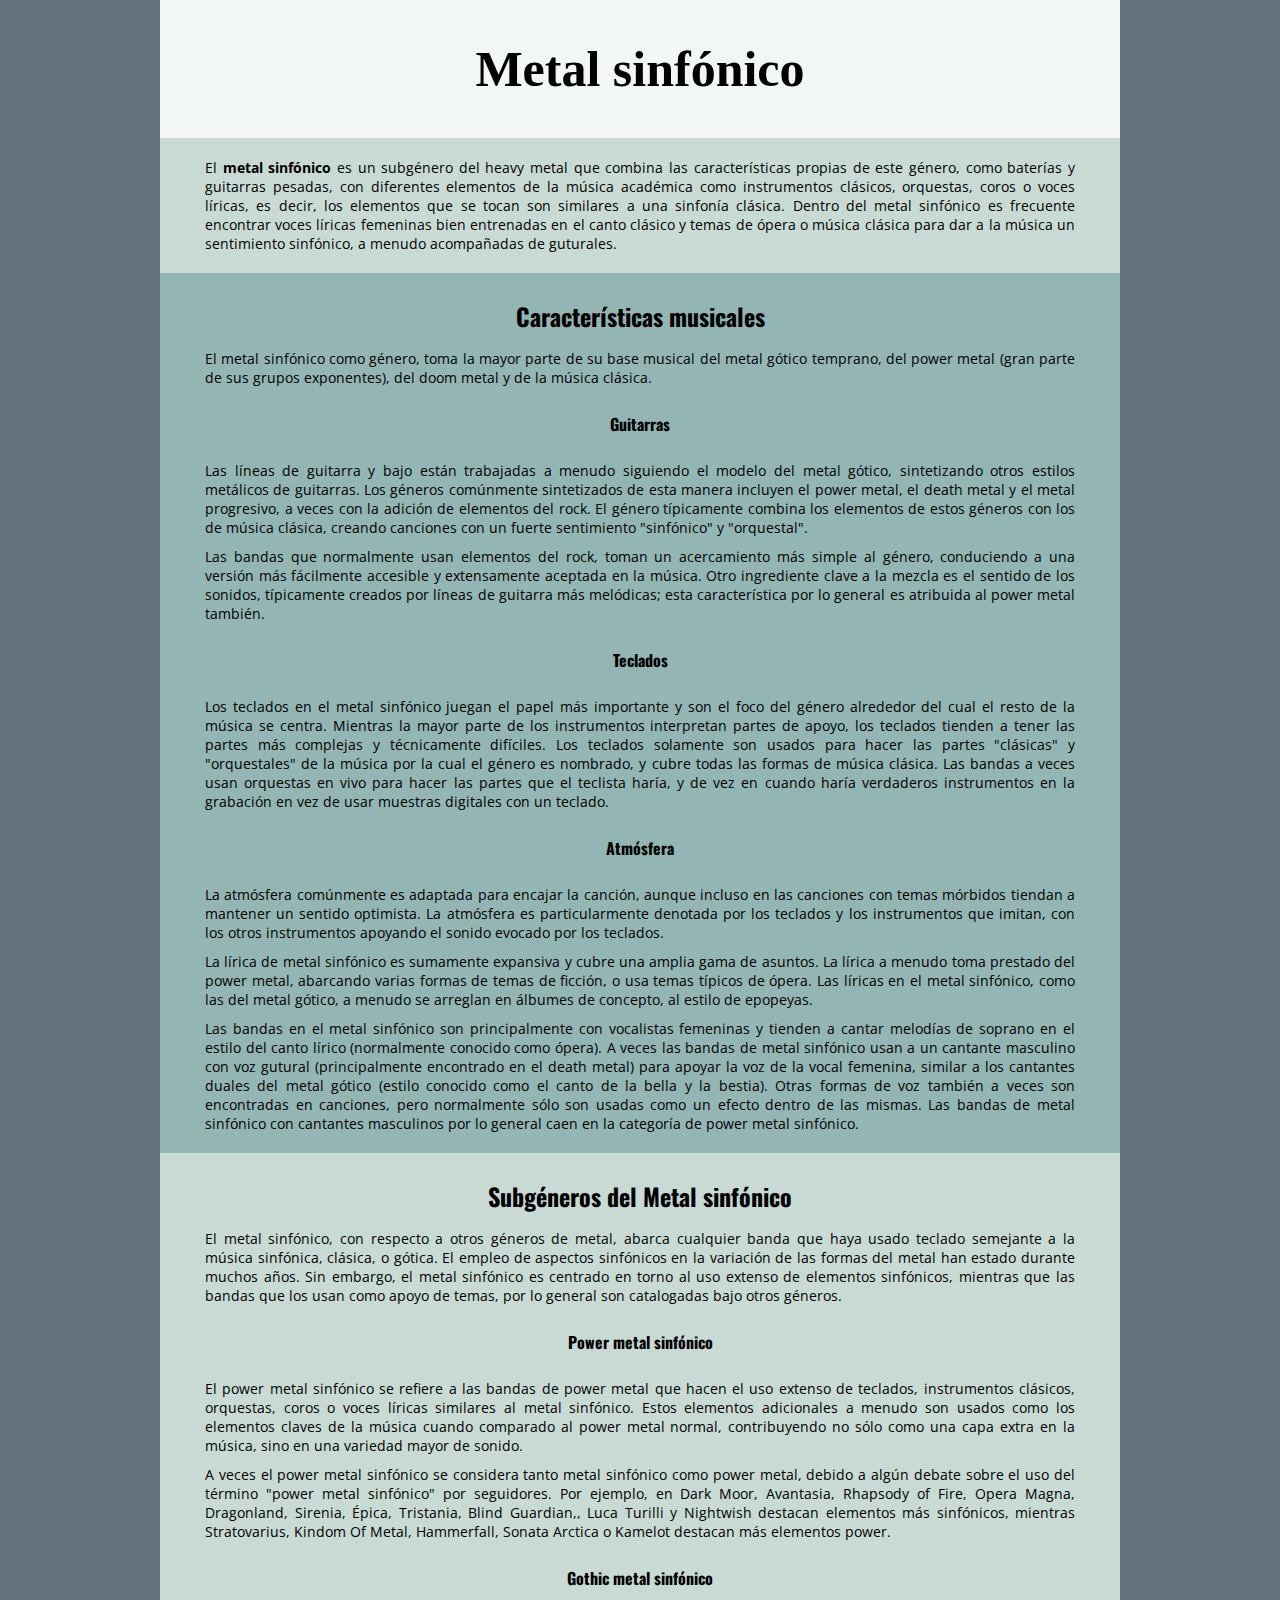
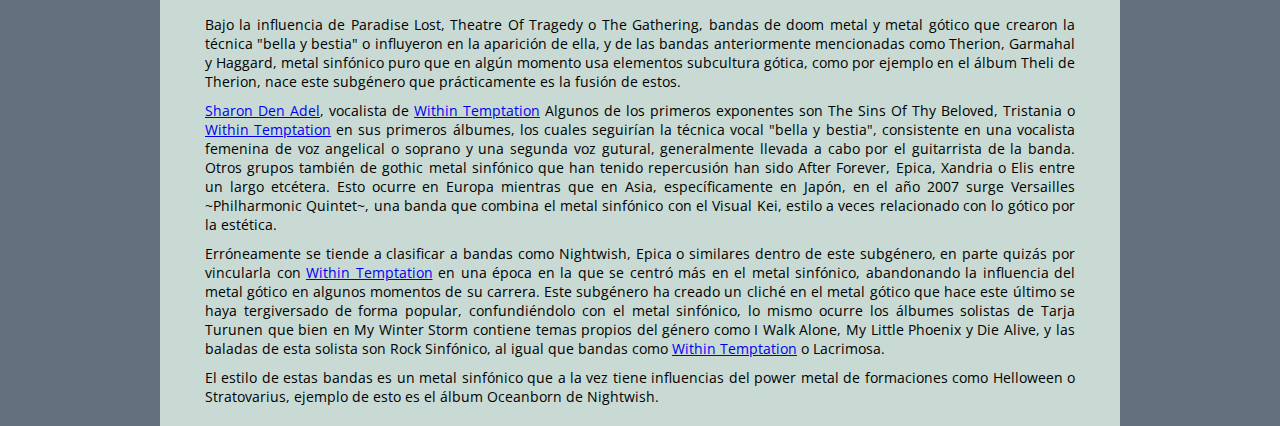
==== metal-sinfonico.html @ b1b8bfcd "Subo archivos iniciales a git" ====
<!DOCTYPE html>
<html>

<head>
    <title>Metal Sinfónico</title>
    <link rel="stylesheet" href="styles.css" type="text/css" />
    <link
        href="https://fonts.googleapis.com/css?family=Open+Sans:400,400i,700|Oswald:400,700|Source+Sans+Pro:400,400i,700&display=swap"
        rel="stylesheet">
    <link rel="stylesheet" media="screen" href="https://fontlibrary.org/face/linux-libertine" type="text/css" />
</head>

<body>
    <div class="title">
        <h1>Metal sinfónico</h1>
    </div>
    <div class="description-container">
        <p>
            El <span class="important-bold">metal sinfónico</span> es un subgénero del heavy metal que combina las
            características propias de este género, como baterías y guitarras pesadas, con diferentes elementos de la
            música académica como instrumentos clásicos,
            orquestas, coros o voces líricas, es decir, los elementos que se tocan son similares a una sinfonía clásica.
            Dentro del metal sinfónico es frecuente encontrar voces líricas femeninas bien entrenadas en el canto
            clásico y
            temas de ópera o música clásica para dar a la música un sentimiento sinfónico, a menudo acompañadas de
            guturales.
        </p>
    </div>

    <!-- ===============================================================================================================
                                                    CARACTERISTICAS
    ==================================================================================================================-->
    <div class="main-section-container">
        <h2>Características musicales</h2>

        <p>
            El metal sinfónico como género, toma la mayor parte de su base musical del metal gótico temprano, del power
            metal
            (gran parte de sus grupos exponentes), del doom metal y de la música clásica.
        </p>

        <h3 class="subtitle-size" class="important-bold">Guitarras</h3>

        <p>
            Las líneas de guitarra y bajo están trabajadas a menudo siguiendo el modelo del metal gótico, sintetizando
            otros
            estilos metálicos de guitarras. Los géneros comúnmente sintetizados de esta manera incluyen el power metal,
            el
            death metal y el metal progresivo, a veces con la adición de elementos del rock. El género típicamente
            combina
            los elementos de estos géneros con los de música clásica, creando canciones con un fuerte sentimiento
            "sinfónico" y "orquestal".
        </p>

        <p>
            Las bandas que normalmente usan elementos del rock, toman un acercamiento más simple al género, conduciendo
            a una
            versión más fácilmente accesible y extensamente aceptada en la música. Otro ingrediente clave a la mezcla es
            el
            sentido de los sonidos, típicamente creados por líneas de guitarra más melódicas; esta característica por lo
            general es atribuida al power metal también.
        </p>

        <h3 class="subtitle-size" class="important-bold">Teclados</h3>

        <p>
            Los teclados en el metal sinfónico juegan el papel más importante y son el foco del género alrededor del
            cual el
            resto de la música se centra. Mientras la mayor parte de los instrumentos interpretan partes de apoyo, los
            teclados tienden a tener las partes más complejas y técnicamente difíciles. Los teclados solamente son
            usados
            para hacer las partes "clásicas" y "orquestales" de la música por la cual el género es nombrado, y cubre
            todas
            las formas de música clásica. Las bandas a veces usan orquestas en vivo para hacer las partes que el
            teclista
            haría, y de vez en cuando haría verdaderos instrumentos en la grabación en vez de usar muestras digitales
            con un
            teclado.
        </p>

        <h3 class="subtitle-size" class="important-bold">Atmósfera</h3>

        <p>
            La atmósfera comúnmente es adaptada para encajar la canción, aunque incluso en las canciones con temas
            mórbidos
            tiendan a mantener un sentido optimista. La atmósfera es particularmente denotada por los teclados y los
            instrumentos que imitan, con los otros instrumentos apoyando el sonido evocado por los teclados.
        </p>
        <p>
            La lírica de metal sinfónico es sumamente expansiva y cubre una amplia gama de asuntos. La lírica a menudo
            toma
            prestado del power metal, abarcando varias formas de temas de ficción, o usa temas típicos de ópera. Las
            líricas
            en el metal sinfónico, como las del metal gótico, a menudo se arreglan en álbumes de concepto, al estilo de
            epopeyas.
        </p>
        <p>
            Las bandas en el metal sinfónico son principalmente con vocalistas femeninas y tienden a cantar melodías de
            soprano en el estilo del canto lírico (normalmente conocido como ópera). A veces las bandas de metal
            sinfónico
            usan a un cantante masculino con voz gutural (principalmente encontrado en el death metal) para apoyar la
            voz de
            la vocal femenina, similar a los cantantes duales del metal gótico (estilo conocido como el canto de la
            bella y
            la bestia). Otras formas de voz también a veces son encontradas en canciones, pero normalmente sólo son
            usadas
            como un efecto dentro de las mismas. Las bandas de metal sinfónico con cantantes masculinos por lo general
            caen
            en la categoría de power metal sinfónico.
        </p>
    </div>

    <!-- ===============================================================================================================
                                                   SUBGENEROS
    ==================================================================================================================-->
    <div class="section-two-container">
        <h2>Subgéneros del Metal sinfónico</h2>

        <p>
            El metal sinfónico, con respecto a otros géneros de metal, abarca cualquier banda que haya usado teclado
            semejante a la música sinfónica, clásica, o gótica. El empleo de aspectos sinfónicos en la variación de las
            formas del metal han estado durante muchos años. Sin embargo, el metal sinfónico es centrado en torno al uso
            extenso de elementos sinfónicos, mientras que las bandas que los usan como apoyo de temas, por lo general
            son
            catalogadas bajo otros géneros.
        </p>

        <h3 class="subtitle-size" class="important-bold">Power metal sinfónico</h3>
        <p>
            El power metal sinfónico se refiere a las bandas de power metal que hacen el uso extenso de teclados,
            instrumentos clásicos, orquestas, coros o voces líricas similares al metal sinfónico. Estos elementos
            adicionales a menudo son usados como los elementos claves de la música cuando comparado al power metal
            normal,
            contribuyendo no sólo como una capa extra en la música, sino en una variedad mayor de sonido.
        </p>
        <p>
            A veces el power metal sinfónico se considera tanto metal sinfónico como power metal, debido a algún debate
            sobre
            el uso del término "power metal sinfónico" por seguidores. Por ejemplo, en Dark Moor, Avantasia, Rhapsody of
            Fire, Opera Magna, Dragonland, Sirenia, Épica, Tristania, Blind Guardian,, Luca Turilli y Nightwish destacan
            elementos más sinfónicos, mientras Stratovarius, Kindom Of Metal, Hammerfall, Sonata Arctica o Kamelot
            destacan
            más elementos power.
        </p>

        <h3 class="subtitle-size" class="important-bold">Gothic metal sinfónico</h3>
        <p>
            Bajo la influencia de Paradise Lost, Theatre Of Tragedy o The Gathering, bandas de doom metal y metal gótico
            que
            crearon la técnica "bella y bestia" o influyeron en la aparición de ella, y de las bandas anteriormente
            mencionadas como Therion, Garmahal y Haggard, metal sinfónico puro que en algún momento usa elementos
            subcultura
            gótica, como por ejemplo en el álbum Theli de Therion, nace este subgénero que prácticamente es la fusión de
            estos.
        </p>
        <p>
            <a href="sharon-den-adel.html">Sharon Den Adel</a>, vocalista de <a href="index.html">Within Temptation</a>
            Algunos de los primeros exponentes son The Sins Of Thy Beloved, Tristania o <a href="index.html">Within
                Temptation</a> en sus primeros
            álbumes, los cuales seguirían la técnica vocal "bella y bestia", consistente en una vocalista femenina de
            voz
            angelical o soprano y una segunda voz gutural, generalmente llevada a cabo por el guitarrista de la banda.
            Otros
            grupos también de gothic metal sinfónico que han tenido repercusión han sido After Forever, Epica, Xandria o
            Elis entre un largo etcétera. Esto ocurre en Europa mientras que en Asia, específicamente en Japón, en el
            año
            2007 surge Versailles ~Philharmonic Quintet~, una banda que combina el metal sinfónico con el Visual Kei,
            estilo
            a veces relacionado con lo gótico por la estética.
        </p>
        <p>
            Erróneamente se tiende a clasificar a bandas como Nightwish, Epica o similares dentro de este subgénero, en
            parte
            quizás por vincularla con <a href="index.html">Within Temptation</a> en una época en la que se centró más en
            el metal sinfónico,
            abandonando la influencia del metal gótico en algunos momentos de su carrera. Este subgénero ha creado un
            cliché
            en el metal gótico que hace este último se haya tergiversado de forma popular, confundiéndolo con el metal
            sinfónico, lo mismo ocurre los álbumes solistas de Tarja Turunen que bien en My Winter Storm contiene temas
            propios del género como I Walk Alone, My Little Phoenix y Die Alive, y las baladas de esta solista son Rock
            Sinfónico, al igual que bandas como <a href="index.html">Within Temptation</a> o Lacrimosa.
        </p>
        <p>
            El estilo de estas bandas es un metal sinfónico que a la vez tiene influencias del power metal de
            formaciones
            como Helloween o Stratovarius, ejemplo de esto es el álbum Oceanborn de Nightwish.
        </p>
    </div>

</body>

</html>
---- styles.css ----
* {
    margin: 0;
}

body {
    background-color: #63707e;
}
h1 {
    font-family: 'Linux Libertine','Georgia','Times',serif;
    font-size: 50px;
    text-align: center;
    padding: 40px;
    background-color: #f2f6f5;
    
}

h2 {
    font-family: 'Oswald', sans-serif;
    text-align: center;
    padding: 10px 0px;
    
    
}


h4, h3 {
    font-family: 'Oswald', sans-serif;
    font-size: 14px;
    text-align: center;
    padding: 20px;
    }
p {
    font-family: sans-serif;
    font-size: 14px;
    padding: 5px;
    text-align: justify;
    margin: 0 10px;
    font-family: 'Open Sans', sans-serif;
    
}

ol, ul {
    font-family: sans-serif;
    font-size: 14px;
    font-family: 'Source Sans Pro', sans-serif;
    padding: 5px 30px;
    
    }


.description-container {
    width: 900px;
    margin: auto;
    padding: 15px 30px;
    text-align:justify;
    background-color: #c8dad3;
} 

.index-container {
    width: 900px;
    margin: auto;
    padding: 15px 30px;
    background-color: #f2f4d1;
    
}

.main-section-container {
    width: 900px;
    margin: auto;
    padding: 15px 30px;
    text-align:justify;
    background-color: #93b5b3;
    overflow:hidden;
}

.section-two-container {
    width: 900px;
    margin: auto;
    padding: 15px 30px;
    text-align:justify;
    background-color: #c8dad3;
    overflow: hidden;

}

.list-container {
    width: 900px;
    margin: auto;
    padding: 15px 30px;
    background-color: #93b5b3;
   }

.index {
    margin-left: 33.33%;
}

.title {
    width: 960px;
    
    margin: auto;    
}

.important-bold {
    font-weight: bold;
}

.subtitle-size {
    font-size: 16px;
    
}

.album-italics {
    font-style: italic;
}

.quote-italics {
    font-size: 13px;
    font-style: italic;
    margin: 10px 60px;
}
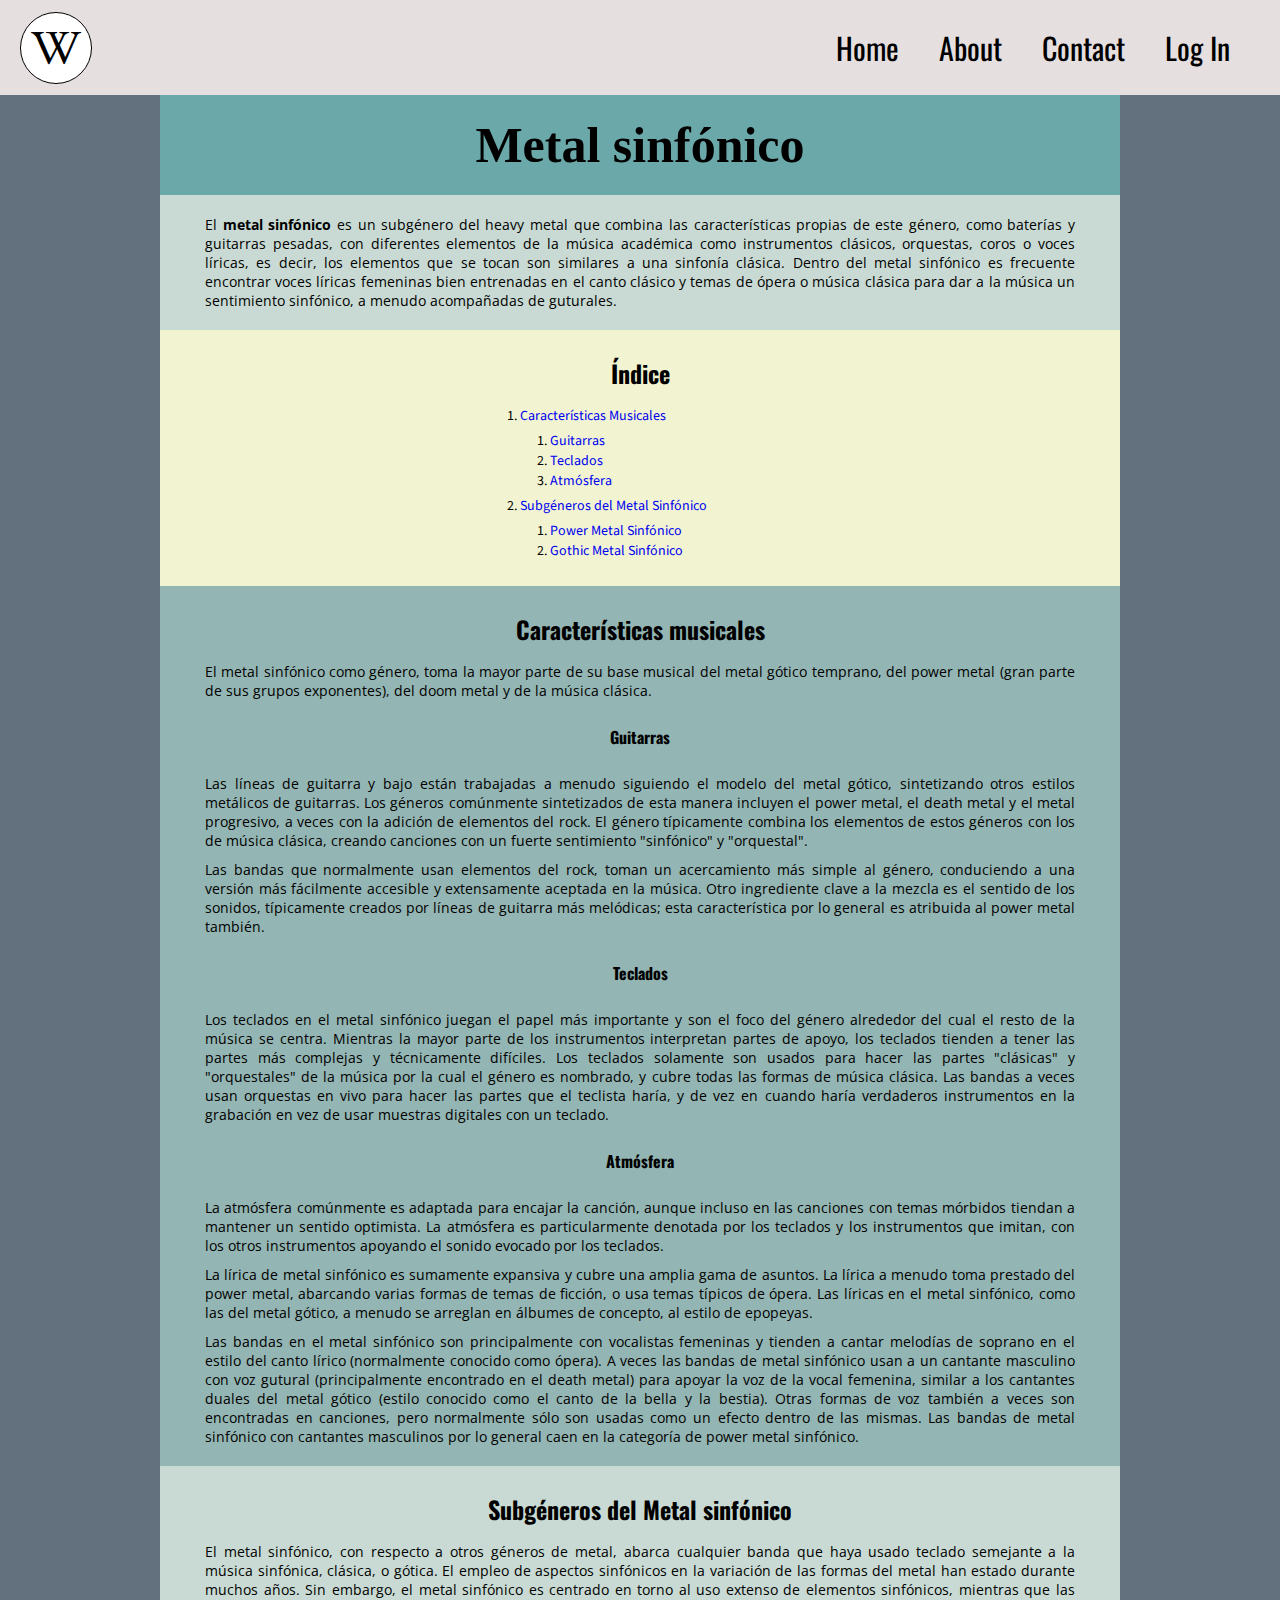
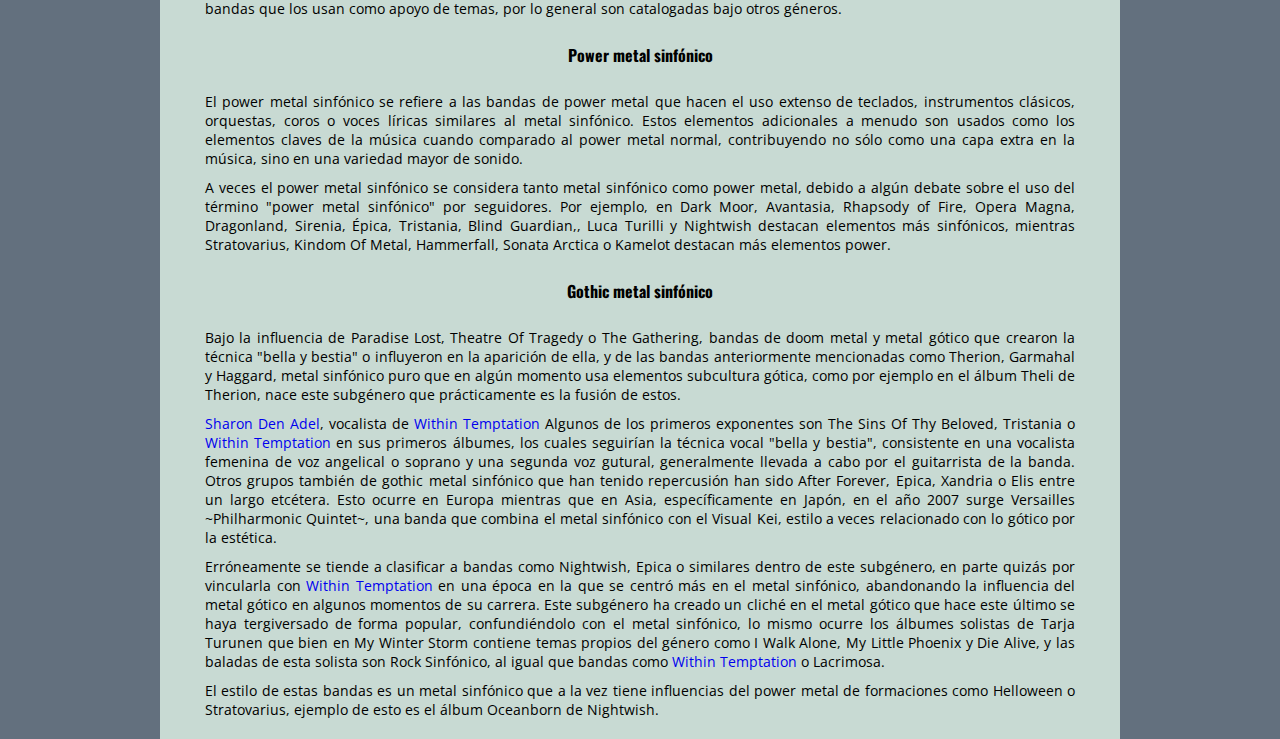
==== commit 600b3c9e: "Agrego header e indices en pags secundarias" ====
--- a/metal-sinfonico.html
+++ b/metal-sinfonico.html
@@ -8,9 +8,21 @@
         href="https://fonts.googleapis.com/css?family=Open+Sans:400,400i,700|Oswald:400,700|Source+Sans+Pro:400,400i,700&display=swap"
         rel="stylesheet">
     <link rel="stylesheet" media="screen" href="https://fontlibrary.org/face/linux-libertine" type="text/css" />
+    <link rel="stylesheet" href="https://cdnjs.cloudflare.com/ajax/libs/font-awesome/5.11.2/css/all.css">
 </head>
 
 <body>
+    <div class="header">
+        <div class="header-icon">
+            <i class="fab fa-wikipedia-w icon-nav"></i>
+        </div>
+        <ul class="list-nav">
+            <li class="link-nav">Home</li>
+            <li class="link-nav">About</li>
+            <li class="link-nav">Contact</li>
+            <li class="link-nav">Log In</li>
+        </ul>
+    </div>
     <div class="title">
         <h1>Metal sinfónico</h1>
     </div>
@@ -26,11 +38,31 @@
             guturales.
         </p>
     </div>
-
+    <div class="index-container">
+            <h2>Índice</h2>
+            <div class="index">
+                <ol>
+                    <li><a href="#characteristics">Características Musicales</a>
+                        <ol>
+                            <li><a href="#guitars">Guitarras</a></li>
+                            <li><a href="#keyboard">Teclados</a></li>
+                            <li><a href="#atmosphere">Atmósfera</a></li>
+                        </ol>
+                    </li>
+                    <li><a href="#subgenders">Subgéneros del Metal Sinfónico</a>
+                        <ol>
+                            <li><a href="#power-metal">Power Metal Sinfónico</a></li>
+                            <li><a href="#goth-metal">Gothic Metal Sinfónico</a></li>
+                        </ol>
+                    </li>
+                </ol>
+            </div>
+        </div>
     <!-- ===============================================================================================================
                                                     CARACTERISTICAS
     ==================================================================================================================-->
     <div class="main-section-container">
+        <a name="characteristics"></a>
         <h2>Características musicales</h2>
 
         <p>
@@ -38,7 +70,7 @@
             metal
             (gran parte de sus grupos exponentes), del doom metal y de la música clásica.
         </p>
-
+        <a name="guitars"></a>
         <h3 class="subtitle-size" class="important-bold">Guitarras</h3>
 
         <p>
@@ -60,7 +92,7 @@
             sentido de los sonidos, típicamente creados por líneas de guitarra más melódicas; esta característica por lo
             general es atribuida al power metal también.
         </p>
-
+        <a name="keyboard"></a>
         <h3 class="subtitle-size" class="important-bold">Teclados</h3>
 
         <p>
@@ -77,7 +109,7 @@
             con un
             teclado.
         </p>
-
+        <a name="atmosphere"></a>
         <h3 class="subtitle-size" class="important-bold">Atmósfera</h3>
 
         <p>
@@ -114,6 +146,7 @@
                                                    SUBGENEROS
     ==================================================================================================================-->
     <div class="section-two-container">
+            <a name="subgenders"></a>
         <h2>Subgéneros del Metal sinfónico</h2>
 
         <p>
@@ -124,7 +157,7 @@
             son
             catalogadas bajo otros géneros.
         </p>
-
+        <a name="power-metal"></a>
         <h3 class="subtitle-size" class="important-bold">Power metal sinfónico</h3>
         <p>
             El power metal sinfónico se refiere a las bandas de power metal que hacen el uso extenso de teclados,
@@ -142,7 +175,7 @@
             destacan
             más elementos power.
         </p>
-
+        <a name="goth-metal"></a>
         <h3 class="subtitle-size" class="important-bold">Gothic metal sinfónico</h3>
         <p>
             Bajo la influencia de Paradise Lost, Theatre Of Tragedy o The Gathering, bandas de doom metal y metal gótico
--- a/styles.css
+++ b/styles.css
@@ -4,49 +4,52 @@
 
 body {
     background-color: #63707e;
-}
-h1 {
-    font-family: 'Linux Libertine','Georgia','Times',serif;
-    font-size: 50px;
-    text-align: center;
-    padding: 40px;
-    background-color: #f2f6f5;
     
 }
 
-h2 {
-    font-family: 'Oswald', sans-serif;
-    text-align: center;
-    padding: 10px 0px;
-    
-    
+.header {
+    background-color: #e5dfdf;
+    display:flex;
+    justify-content: space-between;
+    align-items: center;
+
+}
+.header-icon {
+    font-size: 40px;
+    height: 70px;
+    width: 70px;
+    margin: 0 20px;
+    background-color: white;
+    border-radius: 50%;
+    display: flex;
+    justify-content: center;
+    align-items: center;
+    border: 1px solid black;
 }
 
 
-h4, h3 {
+.list-nav {
+    list-style: none;
     font-family: 'Oswald', sans-serif;
-    font-size: 14px;
-    text-align: center;
+    font-size: 30px;
+    display: flex;
+    justify-content: flex-end;
+}
+.link-nav {
     padding: 20px;
-    }
-p {
-    font-family: sans-serif;
-    font-size: 14px;
-    padding: 5px;
-    text-align: justify;
-    margin: 0 10px;
-    font-family: 'Open Sans', sans-serif;
-    
+    cursor: pointer;
 }
-
-ol, ul {
-    font-family: sans-serif;
-    font-size: 14px;
-    font-family: 'Source Sans Pro', sans-serif;
-    padding: 5px 30px;
-    
-    }
-
+.title {
+    width: 960px;
+    height: 100px;
+    /*background-color: #f2f6f5;*/
+    background-color: #6ba8a9;
+    display: flex;
+    justify-content: center;
+    align-items: center; 
+    margin: auto;
+      
+}
 
 .description-container {
     width: 900px;
@@ -94,12 +97,6 @@
     margin-left: 33.33%;
 }
 
-.title {
-    width: 960px;
-    
-    margin: auto;    
-}
-
 .important-bold {
     font-weight: bold;
 }
@@ -119,3 +116,48 @@
     margin: 10px 60px;
 }
 
+h1 {
+    font-family: 'Linux Libertine','Georgia','Times',serif;
+    font-size: 50px;
+    
+    
+}
+
+h2 {
+    font-family: 'Oswald', sans-serif;
+    text-align: center;
+    padding: 10px 0px;    
+}
+
+
+h4, h3 {
+    font-family: 'Oswald', sans-serif;
+    font-size: 14px;
+    text-align: center;
+    padding: 20px;
+    }
+p {
+    font-family: sans-serif;
+    font-size: 14px;
+    padding: 5px;
+    text-align: justify;
+    margin: 0 10px;
+    font-family: 'Open Sans', sans-serif;
+    
+}
+
+ol, ul {
+    font-family: sans-serif;
+    font-size: 14px;
+    font-family: 'Source Sans Pro', sans-serif;
+    padding: 5px 30px;
+    
+    }
+
+a {
+    text-decoration: none;
+}
+a:visited {
+    color: blue;
+}
+
